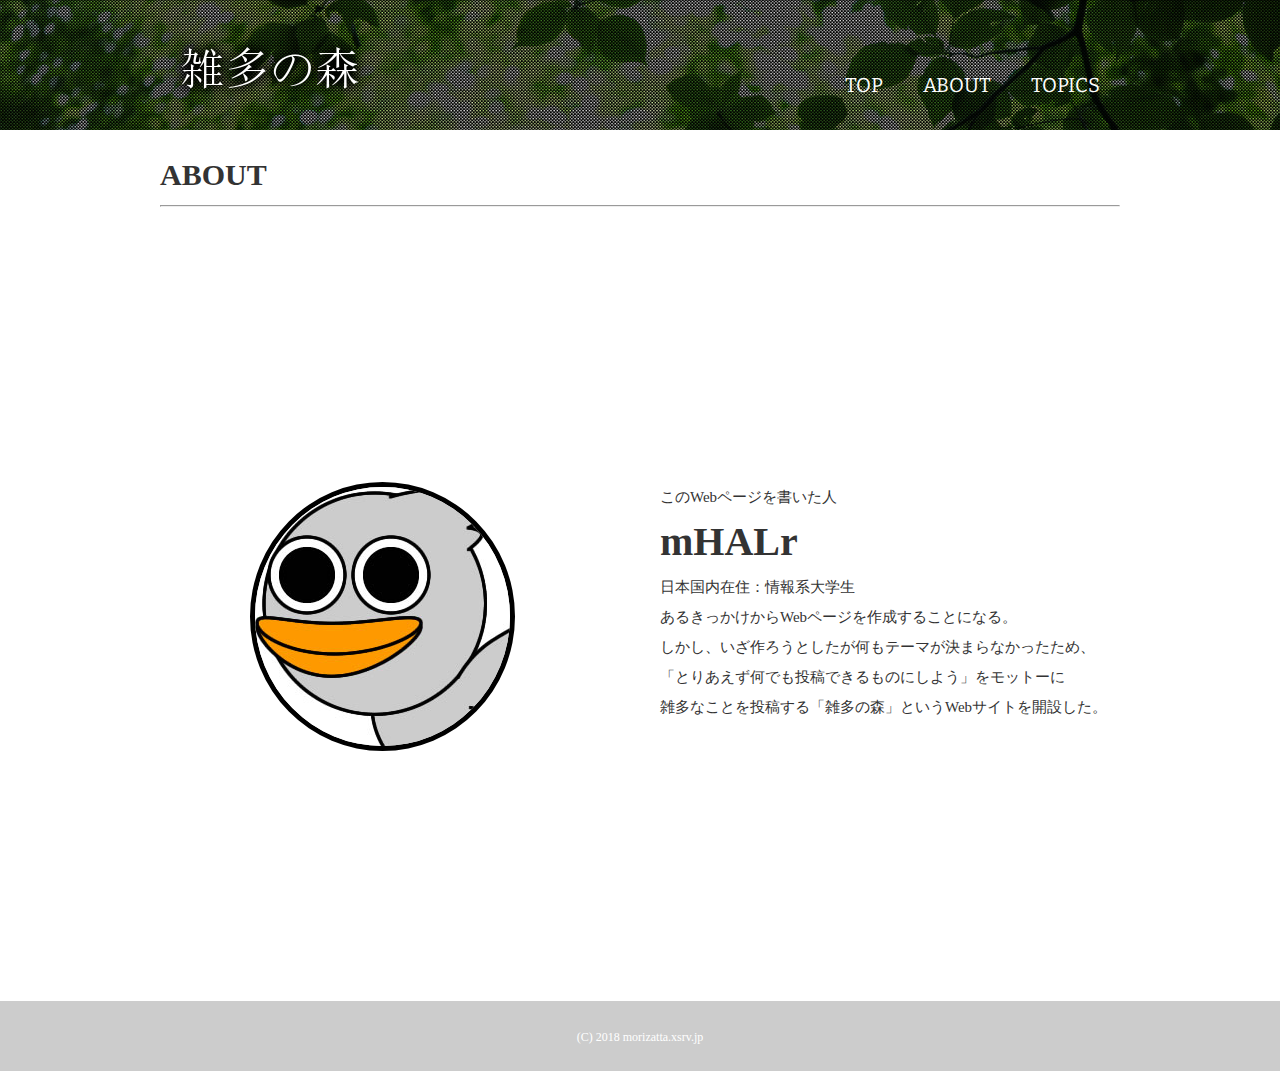
==== about.html @ fb8800e0 "new file (TOPICS)" ====
<!DOCTYPE html>
<html>
  <head>
    <meta charset="utf-8">
    <title>サンプルページ</title>
    <link href="https://fonts.googleapis.com/css?family=Bitter:400,700" rel="stylesheet">
    <link href="css/style_about.css" rel="stylesheet">
  </head>
  <body id="about">
    
    <!-- header始まり -->
    <header>
      <div class="logo">
        <a href="index.html"><img src="img/logo.png" alt="雑多の森"></a>
      </div>
      <nav>
        <ul class="global-nav">
          <li><a href="index.html">TOP</a></li>
          <li><a href="about.html">ABOUT</a></li>
          <li><a href="topics.html">TOPICS</a></li>
        </ul>
      </nav>
    </header>
    <!-- header終わり -->
    
    <!-- wrap始まり -->
    <div id="wrap">
      <div class="content">
        <h1>ABOUT</h1>
        <hr>
          <section class="profile clearfix">
              <div class="profile-img">
                <img src="img/profile_image_trim.jpg" alt="プロフィール画像">
              </div>
              <div class="profile-txt">
                  <p>このWebページを書いた人</p>
                  <h2>mHALr</h2>
                  <p>日本国内在住：情報系大学生<br>あるきっかけからWebページを作成することになる。<br>しかし、いざ作ろうとしたが何もテーマが決まらなかったため、「とりあえず何でも投稿できるものにしよう」をモットーに<br>雑多なことを投稿する「雑多の森」というWebサイトを開設した。</p>
              </div>
          </section>
      </div>
    </div>
    <!-- wrap終わり -->
    
    <!-- footer始まり -->
    <footer>
      <small>(C) 2018 morizatta.xsrv.jp</small>
    </footer>
    <!-- footer終わり -->
    
  </body>
</html>
---- css/style_about.css ----
@charset "utf-8";

body {
  margin: 0;
  padding: 0;
  background-color: #fff;
  color: #333;
  font-size: 15px;
  line-height: 2;
  background-image: url(../img/top.png);
  background-repeat: no-repeat;
  background-position: center center;
  background-attachment: fixed;
  background-size: cover;
}

p,h1,h2,h3,h4,h5,h6 {
  margin-top: 0;
}

img {
  vertical-align: bottom;
}

ul {
  margin: 0;
  padding: 0;
}

a {
  color: #3583aa;
  text-decoration: none;
}

a:visited {
  color: #788d98;
}

a:hover {
  text-decoration: underline;
}

header {
  width: 960px;
  height: 130px;
  margin: 0 auto;
}

.logo {
  float: left;
  margin-top: 25px;
}

.global-nav {
  float: right;
  margin-top: 65px;
}

.global-nav li {
  float: left;
  margin: 0 20px;
  font-size: 20px;
  list-style: none;
  font-family: 'Bitter', serif;
}

.global-nav li a {
  color: #fff;
}

.global-nav li a:hover {
  border-bottom: 2px solid #fff;
  padding-bottom: 3px;
  text-decoration: none;
}

#wrap {
  clear: both;
  background-color: #fff;
}

.content {
  width: 960px;
  margin: 0 auto;
}

footer {
  background-color: #ccc;
  text-align: center;
  color: #fff;
  padding: 20px 0;
}

footer small {
  font-size: 12px;
}

.btn a {
  background-color: #009cd3;
  color: #fff;
  font-size: 20px;
  font-family: 'Bitter', serif;
  width: 100px;
  display: block;
  text-align: center;
  line-height: 35px;
  margin-top: 20px;
  border-radius: 5px;
  border: 3px solid #009cd3;
}

.btn a:hover {
  text-decoration: none;
  background-color: #fff;
  color: #009cd3;
}

h1 {
    padding-top: 15px;
    margin: 0;
}

hr {
    margin: 0 0 25px 0;
    padding: 0;
}

.content ul {
    padding-bottom: 30px;
    padding-left: 18px;
    list-style: none;
}

h2 {
    margin-bottom: 10px;
}

.profile {
    padding: 250px 0;
}

.content .profile img {
    float: left;
    margin-left: 90px;
    border-radius: 50%;
    border: 5px solid #000;;
}

.content .profile-image {
    width: 460px;
    margin: 0 auto;
}

.content .profile-txt {
    width: 460px;
    margin: 0 auto;
    float: right;
}

.content .profile-txt p {
    margin-bottom: 10px;
}

.content .profile-txt h2 {
    font-size: 40px;
    line-height: 1;
}

.clearfix::after {
    content: "";
    display: block;
    clear: both;
}
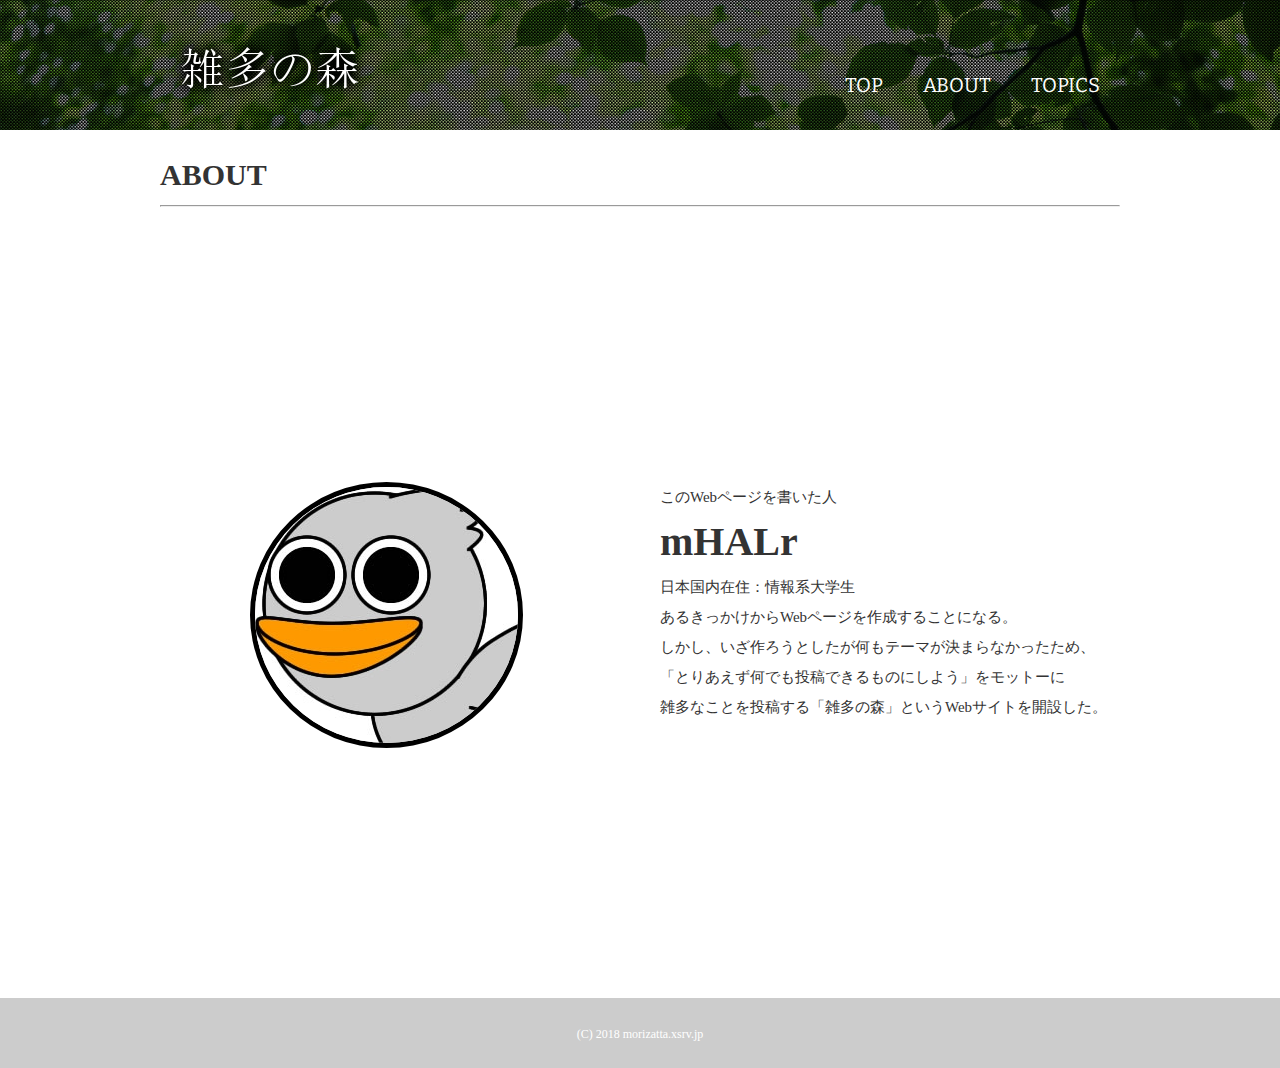
==== commit 1d11e3bd: "changed profile-img" ====
--- a/about.html
+++ b/about.html
@@ -2,7 +2,7 @@
 <html>
   <head>
     <meta charset="utf-8">
-    <title>サンプルページ</title>
+    <title>雑多の森 | ABOUT</title>
     <link href="https://fonts.googleapis.com/css?family=Bitter:400,700" rel="stylesheet">
     <link href="css/style_about.css" rel="stylesheet">
   </head>
@@ -30,7 +30,7 @@
         <hr>
           <section class="profile clearfix">
               <div class="profile-img">
-                <img src="img/profile_image_trim.jpg" alt="プロフィール画像">
+                <img src="img/profile_image_trim2.jpg" alt="プロフィール画像">
               </div>
               <div class="profile-txt">
                   <p>このWebページを書いた人</p>
@@ -49,4 +49,4 @@
     <!-- footer終わり -->
     
   </body>
-</html>+</html>
--- a/css/style_about.css
+++ b/css/style_about.css
@@ -171,3 +171,4 @@
     display: block;
     clear: both;
 }
+
